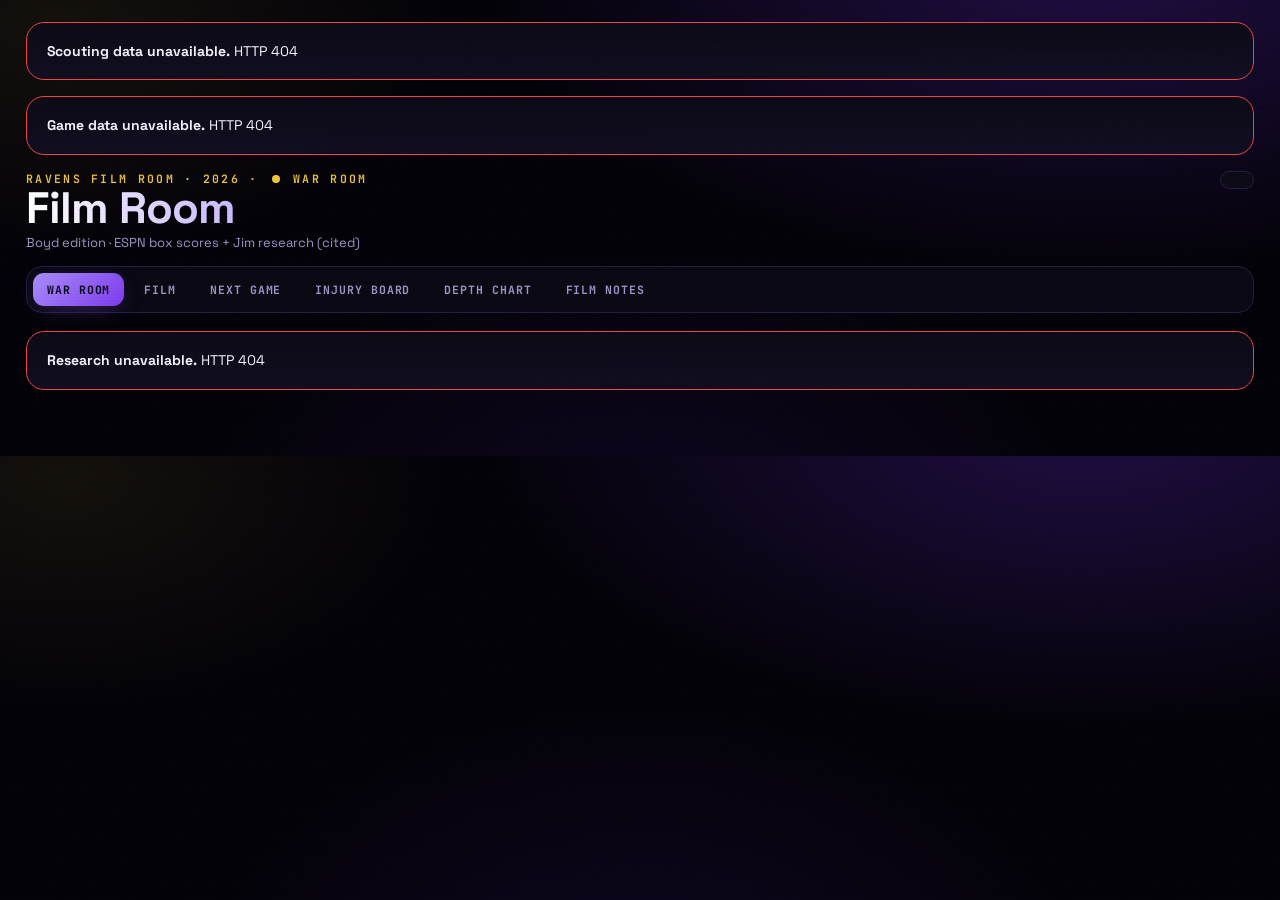
==== web/index.html @ 29cb2696 "Import ravens-film-room from TokenMax box" ====
<!doctype html>
<html lang="en">
<head>
<meta charset="utf-8">
<meta name="viewport" content="width=device-width, initial-scale=1">
<title>Ravens Film Room · War Room</title>
<link rel="stylesheet" href="style.css">
<!--FILMDATA-->
<!--SCOUTDATA-->
<!--RESEARCHDATA-->
</head>
<body>
<div class="film-grain" aria-hidden="true"></div>
<div class="scanlines" aria-hidden="true"></div>
<div id="app">
  <header class="top war-top">
    <div class="brand">
      <div class="kicker">RAVENS FILM ROOM · <span id="season-name">2026</span> · <span class="pulse-dot"></span> WAR ROOM</div>
      <div class="title">Film Room</div>
      <div class="subhead" id="subhead">Boyd edition · ESPN box scores + Jim research (cited)</div>
    </div>
    <div class="rec-pill" id="rec-pill"></div>
  </header>

  <nav class="screens" id="screen-nav" role="tablist">
    <button type="button" class="sn on" data-screen="war" role="tab" aria-selected="true">War Room</button>
    <button type="button" class="sn" data-screen="film" role="tab">Film</button>
    <button type="button" class="sn" data-screen="next" role="tab">Next Game</button>
    <button type="button" class="sn" data-screen="injuries" role="tab">Injury Board</button>
    <button type="button" class="sn" data-screen="depth" role="tab">Depth Chart</button>
    <button type="button" class="sn" data-screen="notes" role="tab">Film Notes</button>
  </nav>

  <!-- WAR ROOM -->
  <section id="screen-war" class="screen on" role="tabpanel">
    <div id="war-root"></div>
  </section>

  <!-- FILM ROOM (existing ESPN game breakdown) -->
  <section id="screen-film" class="screen" role="tabpanel" hidden>
    <div class="strip" id="strip"></div>
    <section class="score card" id="scoreboard"></section>
    <section class="notes" id="notes"></section>
    <section class="card" id="drives"></section>
    <section class="grid2">
      <div class="card" id="scoring"></div>
      <div class="card" id="wp"></div>
    </section>
    <section class="grid2">
      <div class="card" id="keyplays"></div>
      <div class="card" id="leaders"></div>
    </section>
    <section class="card" id="audit"></section>
    <footer class="card" id="sources"></footer>
  </section>

  <!-- NEXT GAME (scout) -->
  <section id="screen-next" class="screen" role="tabpanel" hidden>
    <div class="research-banner" id="next-research-banner"></div>
    <span id="kick" hidden></span>
    <section class="card matchup" id="matchup"></section>
    <section class="card" id="keys"></section>
    <section class="grid2">
      <div class="card" id="stats"></div>
      <div class="stack"><div class="card" id="results"></div><div class="card" id="injuries"></div></div>
    </section>
    <section class="card" id="oppdrives"></section>
    <section class="card" id="saudit"></section>
    <footer class="card" id="ssources"></footer>
  </section>

  <!-- INJURY BOARD -->
  <section id="screen-injuries" class="screen" role="tabpanel" hidden>
    <div id="injuries-root"></div>
  </section>

  <!-- DEPTH CHART -->
  <section id="screen-depth" class="screen" role="tabpanel" hidden>
    <div id="depth-root"></div>
  </section>

  <!-- FILM NOTES -->
  <section id="screen-notes" class="screen" role="tabpanel" hidden>
    <div id="notes-root"></div>
  </section>
</div>
<div id="tip" class="tip"></div>
<script src="common.js"></script>
<script src="hub.js"></script>
<script src="app.js"></script>
<script src="scout.js"></script>
</body>
</html>
---- web/style.css ----
@font-face{font-family:"SG";src:url("fonts/SpaceGrotesk.ttf") format("truetype");font-weight:300 700}
@font-face{font-family:"JBM";src:url("fonts/JetBrainsMono.ttf") format("truetype");font-weight:300 800}
:root{--bg:#030208;--card:#0c0a16;--card2:#12101f;--line:#241e42;--ink:#f4f0ff;--dim:#9b93c4;--faint:#6a628f;--rav:#a78bfa;--gold:#f0c43a;--opp:#888;--purple-glow:rgba(139,92,246,.45);
  --td:#22c55e;--fg:#38bdf8;--punt:#64748b;--to:#ef4444;--miss:#f59e0b;--end:#475569}
*{box-sizing:border-box}
body{margin:0;color:var(--ink);font:14px/1.45 "SG",system-ui,sans-serif;-webkit-font-smoothing:antialiased;
  background:radial-gradient(1100px 560px at 85% -8%,rgba(109,40,217,.28),transparent 55%),radial-gradient(700px 420px at 5% 5%,rgba(240,196,58,.07),transparent 55%),radial-gradient(900px 600px at 50% 120%,rgba(67,20,140,.2),transparent 50%),var(--bg);position:relative}
#app{max-width:1440px;margin:0 auto;padding:22px 26px 50px}
.mono{font-family:"JBM",ui-monospace,monospace}
a{color:var(--rav)}
.card{background:linear-gradient(180deg,var(--card),rgba(17,14,34,.9));border:1px solid var(--line);border-radius:18px;padding:18px 20px;margin-bottom:16px}
h2{margin:0 0 12px;font-size:12.5px;letter-spacing:.16em;text-transform:uppercase;color:var(--dim);display:flex;gap:10px;align-items:center}
h2 .aside{margin-left:auto;text-transform:none;letter-spacing:0;font-weight:400;color:var(--faint);font-size:12px}
h2 button{font:600 11.5px "JBM";color:#120b2e;background:var(--gold);border:0;border-radius:8px;padding:5px 10px;cursor:pointer;letter-spacing:.04em}
.grid2{display:grid;grid-template-columns:1fr 1fr;gap:16px}.grid2>.card{margin-bottom:16px}
.top{display:flex;flex-wrap:wrap;align-items:flex-end;gap:14px 24px;margin-bottom:14px}
.kicker{font:600 11.5px "JBM";letter-spacing:.2em;color:var(--gold)}
.title{font-size:44px;font-weight:700;letter-spacing:-.02em;line-height:1;background:linear-gradient(90deg,#fff,var(--rav));-webkit-background-clip:text;background-clip:text;color:transparent}
.strip{display:flex;gap:6px;flex-basis:100%;flex-wrap:wrap;justify-content:space-between}
.strip .gm{flex:1 1 0}
.gm{border:1px solid var(--line);background:var(--card);border-radius:11px;padding:5px 6px;min-width:58px;text-align:center;cursor:default;color:var(--ink);font:inherit}
.gm .w{font:700 10px "JBM";color:var(--faint)}.gm .o{font-weight:700;font-size:12px;white-space:nowrap}.gm .r{font:700 12px "JBM";white-space:nowrap}
.gm.W .r{color:var(--td)}.gm.L .r{color:var(--to)}.gm.done{cursor:pointer}.gm.done:hover{border-color:var(--rav)}
.gm.sel{border-color:var(--gold);box-shadow:0 0 0 1px var(--gold),0 6px 24px -10px var(--gold)}
.gm.future{opacity:.5}.gm.future .r{color:var(--dim);font-weight:500;font-size:10.5px}
/* scoreboard */
.score{display:grid;grid-template-columns:1fr auto 1fr;align-items:center;gap:20px;padding:22px 28px;position:relative;overflow:hidden}
.score:before{content:"";position:absolute;inset:0;background:linear-gradient(90deg,var(--awayc) 0%,transparent 35%,transparent 65%,var(--homec) 100%);opacity:.18}
.tm{display:flex;align-items:center;gap:16px;z-index:1}.tm.r{justify-content:flex-end;text-align:right}
.tm .ab{font:800 54px "JBM";letter-spacing:-.03em;line-height:1}.tm .nm{color:var(--dim);font-size:13px}.tm .rec{font:600 12px "JBM";color:var(--faint)}
.tm .pts{font:800 72px "JBM";line-height:1;min-width:110px;text-align:center}
.tm.lose .pts{color:var(--faint)}
.mid{text-align:center;z-index:1}
.mid .st{font:700 13px "JBM";color:var(--gold);letter-spacing:.14em}
.ls{border-collapse:collapse;margin:8px auto;font:600 13px "JBM"}.ls td,.ls th{padding:3px 10px;text-align:center}.ls th{color:var(--faint);font-weight:600}.ls td:last-child{color:var(--ink);font-weight:800}
.mid .meta{font-size:12px;color:var(--dim)}
/* notes */
.notes{display:grid;grid-template-columns:repeat(4,1fr);gap:12px;margin-bottom:16px}
.note{border:1px solid var(--line);border-radius:16px;padding:14px 16px;background:linear-gradient(135deg,rgba(157,123,255,.14),rgba(17,14,34,.9))}
.note.hero{background:linear-gradient(135deg,rgba(232,185,49,.22),rgba(17,14,34,.9));border-color:rgba(232,185,49,.5)}
.note .k{font:700 10.5px "JBM";letter-spacing:.14em;color:var(--gold)}
.note .big{font:800 30px "JBM";line-height:1.1;margin:4px 0}
.note .d{font-size:12.5px;color:var(--dim)}
/* drive chart */
.legend{display:flex;gap:12px;flex-wrap:wrap;font-size:12px;color:var(--dim)}
.legend i{display:inline-block;width:12px;height:12px;border-radius:3px;vertical-align:-2px;margin-right:4px}
.dwrap{display:grid;grid-template-columns:1fr 380px;gap:16px;margin-top:10px}
svg text{font-family:"JBM",monospace}
.drow{cursor:pointer}.drow:hover .hit{fill:rgba(157,123,255,.08)}.drow.sel .hit{fill:rgba(232,185,49,.10)}
.dline{fill:none;stroke-width:9;stroke-linecap:round}
.ddet{border:1px solid var(--line);border-radius:14px;background:var(--card2);padding:12px;max-height:720px;overflow:auto}
.ddet h3{margin:0 0 4px;font-size:16px}.ddet .sub{font-size:12px;color:var(--dim);margin-bottom:8px}
.pl{display:grid;grid-template-columns:54px 1fr;gap:8px;padding:6px 0;border-top:1px solid var(--line);font-size:12.5px}
.pl .c{font:600 11px "JBM";color:var(--faint)}.pl .dd{font:600 10.5px "JBM";color:var(--gold)}
.pl.pen{opacity:.7}.pl.np{opacity:.45}.pl.sc .tx{color:var(--td);font-weight:600}.pl.to .tx{color:var(--to);font-weight:600}
.pill{display:inline-block;font:700 10.5px "JBM";padding:2px 7px;border-radius:6px;color:#0b0820}
/* scoring timeline + wp */
.sp{display:grid;grid-template-columns:62px 1fr 64px;gap:10px;padding:7px 0;border-top:1px solid var(--line);font-size:12.5px;align-items:center}
.sp .q{font:600 11px "JBM";color:var(--faint)}.sp .s{font:700 13px "JBM";text-align:right}
.tip{position:fixed;pointer-events:none;z-index:20;max-width:360px;background:#1d1840;border:1px solid var(--rav);border-radius:10px;padding:8px 10px;font-size:12px;display:none;box-shadow:0 10px 30px rgba(0,0,0,.5)}
/* key plays */
.kp{display:grid;grid-template-columns:62px 1fr;gap:10px;padding:9px 0;border-top:1px solid var(--line)}
.kp .q{font:600 11px "JBM";color:var(--faint)}.kp .sc{font:700 11px "JBM";color:var(--dim)}
.tag{display:inline-block;font:700 10px "JBM";padding:1px 6px;border-radius:5px;margin-right:4px;border:1px solid var(--line);color:var(--dim)}
.tag.Score{color:var(--td);border-color:rgba(34,197,94,.5)}.tag.Turnover,.tag.stop{color:var(--to);border-color:rgba(239,68,68,.5)}.tag.WP{color:var(--gold);border-color:rgba(232,185,49,.5)}.tag.Big,.tag.Long{color:var(--fg);border-color:rgba(56,189,248,.5)}
.kp .tx{font-size:13px;margin-top:2px}
/* leaders */
.ld{display:grid;grid-template-columns:1fr 1fr;gap:12px}
.ldt h4{margin:0 0 6px;font:700 13px "JBM"}
.lr{padding:6px 0;border-top:1px solid var(--line)}.lr .c{font:600 10.5px "JBM";color:var(--faint);letter-spacing:.06em;text-transform:uppercase}.lr .n{font-weight:600}.lr .v{font:600 12px "JBM";color:var(--dim)}
.ts{margin-top:14px}.tsr{display:grid;grid-template-columns:70px 1fr 120px 1fr 70px;gap:8px;align-items:center;font:600 12px "JBM";padding:3px 0}
.tsr .lab{text-align:center;color:var(--dim);font-family:"SG";font-weight:500}.tsr .bar{height:8px;border-radius:5px;background:var(--line);overflow:hidden;display:flex}.tsr .bar.l{justify-content:flex-end}
.tsr .bar i{display:block;height:100%}.tsr .v2{text-align:right}
/* audit */
.au{display:grid;grid-template-columns:repeat(2,1fr);gap:16px}
.au table{width:100%;border-collapse:collapse;font:12.5px "JBM"}.au th,.au td{padding:5px 8px;border-top:1px solid var(--line);text-align:right}.au th:first-child,.au td:first-child{text-align:left;font-family:"SG"}
.ok{color:var(--td);font-weight:700}.info{color:var(--faint)}
#sources{font-size:12.5px;color:var(--dim)}#sources code{font-size:11.5px;color:var(--ink)}
@media (max-width:1100px){.grid2,.dwrap,.au{grid-template-columns:1fr}.notes{grid-template-columns:1fr 1fr}.top{flex-direction:column;align-items:flex-start}.strip{margin-left:0;justify-content:flex-start}}
@media (max-width:700px){.score{grid-template-columns:1fr;text-align:center}.tm,.tm.r{justify-content:center}.notes,.ld{grid-template-columns:1fr}.tm .pts{font-size:52px}.tm .ab{font-size:40px}}
@media (max-width:700px){.strip .gm{flex:1 1 64px}}
/* ---------- tabs (Film Room | Scouting) */
.tabs{margin-left:auto;display:flex;gap:4px;background:var(--card);border:1px solid var(--line);border-radius:12px;padding:4px}
.tabs a{font:700 12px "JBM";letter-spacing:.06em;text-transform:uppercase;color:var(--dim);text-decoration:none;padding:7px 14px;border-radius:9px}
.tabs a.on{background:var(--rav);color:#120b2e}.tabs a:not(.on):hover{color:var(--ink);background:var(--card2)}
/* ---------- scouting report */
.matchup{display:grid;grid-template-columns:1fr minmax(420px,auto) 1fr;align-items:center;gap:20px;padding:22px 28px;position:relative;overflow:hidden}
.matchup:before{content:"";position:absolute;inset:0;background:linear-gradient(90deg,var(--rav) 0%,transparent 35%,transparent 65%,var(--opp) 100%);opacity:.16}
.matchup .at{font:800 40px "JBM";letter-spacing:-.02em;margin:4px 0}.matchup .at span{color:var(--faint);font-size:26px}
.matchup .line,.matchup .pred{margin:12px auto 0;max-width:460px;background:rgba(7,6,15,.55);border:1px solid var(--line);border-radius:12px;padding:10px 14px}
.lk{font:700 10.5px "JBM";letter-spacing:.14em;color:var(--gold)}
.lv{font:800 26px "JBM"}.lv span{color:var(--faint)}
.ls2{font:12px "JBM";color:var(--dim)}.src{font-size:11px;color:var(--faint);margin-top:4px}
.pbar{display:flex;height:9px;border-radius:6px;overflow:hidden;margin:7px 0 5px;background:var(--line)}.pbar i{display:block;height:100%}
.keys{display:grid;grid-template-columns:repeat(3,1fr);gap:12px}
.key{display:flex;gap:12px;background:var(--card2);border:1px solid var(--line);border-radius:14px;padding:12px 14px}
.kn{font:800 22px "JBM";color:var(--gold);min-width:22px}
.kt{font-weight:700;margin-bottom:6px}
.kv{display:flex;gap:8px;flex-wrap:wrap;margin-bottom:6px}.kv span{background:rgba(7,6,15,.6);border:1px solid var(--line);border-radius:8px;padding:3px 8px;display:flex;flex-direction:column}
.kv em{font-style:normal;font-size:10.5px;color:var(--faint)}.kv b{font:800 16px "JBM"}
.kx{font-size:12.5px;color:var(--dim)}
.sst{width:100%;border-collapse:collapse}.sst th{font:700 13px "SG";padding:4px 8px 10px}.sst th small{color:var(--faint);font:500 11px "JBM"}
.sst td{padding:6px 8px;border-top:1px solid var(--line)}.sst .grp td{font:700 10.5px "JBM";letter-spacing:.14em;text-transform:uppercase;color:var(--gold);padding-top:12px;border-top:0}
.sst .sl{text-align:center;color:var(--dim);font-size:12.5px}
.sst .sv{width:34%}.sst .sv.r{text-align:right}.sst .sv b{font:800 17px "JBM";display:block}.sst .sv small{font:11px "JBM";color:var(--faint)}
.sst .sv.best b{color:var(--c)}.sst .sv.best{background:linear-gradient(90deg,color-mix(in srgb,var(--c) 14%,transparent),transparent)}.sst .sv.r.best{background:linear-gradient(270deg,color-mix(in srgb,var(--c) 14%,transparent),transparent)}
.rts{display:grid;grid-template-columns:1fr;gap:14px}.rts h4{margin:0 0 6px;font:700 13px "JBM"}
.rt{width:100%;border-collapse:collapse;font:12.5px "JBM"}.rt th{color:var(--faint);font-weight:600;text-align:right;padding:4px 6px}.rt td{padding:6px;border-top:1px solid var(--line);text-align:right}
.rt th:nth-child(-n+3),.rt td:nth-child(-n+3){text-align:left}.rt .W{color:var(--td);font-weight:700}.rt .L{color:var(--to);font-weight:700}.rt .T{color:var(--miss)}
.rt tr.next td{color:var(--gold)}.flink{text-decoration:none}.flink:hover{text-decoration:underline}
.ohead{display:flex;align-items:baseline;gap:16px;margin-bottom:10px;flex-wrap:wrap}.ok2{font:700 11px "JBM";letter-spacing:.14em;color:var(--gold)}.osc{font:700 18px "JBM"}.osc .info{font:12px "SG";margin-left:8px}
#odc h2{margin-top:4px}
.inj{display:flex;justify-content:space-between;gap:10px;padding:7px 0;border-top:1px solid var(--line)}
.ist{font:700 11px "JBM";padding:3px 8px;border-radius:7px;height:fit-content;white-space:nowrap}.ist.q{background:rgba(245,158,11,.15);color:var(--miss)}.ist.out{background:rgba(239,68,68,.15);color:var(--to)}
.aud2{width:100%;border-collapse:collapse;font:12px "JBM"}.aud2 th,.aud2 td{padding:4px 6px;border-top:1px solid var(--line);text-align:right}.aud2 th:first-child,.aud2 td:first-child{text-align:left;font-family:"SG"}
.stack{display:flex;flex-direction:column}.stack>.card{margin-bottom:16px}
@media (max-width:1100px){.matchup{grid-template-columns:1fr}.matchup .tm,.matchup .tm.r{justify-content:center;text-align:center}.keys{grid-template-columns:1fr 1fr}}
@media (max-width:700px){.keys{grid-template-columns:1fr}.matchup .at{font-size:30px}.tabs{margin-left:0}}
@media (max-width:700px){h2{flex-wrap:wrap}h2 .aside{margin-left:0;flex-basis:100%}.lv{font-size:21px}.matchup{padding:18px 14px}.sst .sv b{font-size:15px}.kv span{flex:1 1 40%}}


/* ===== Sat Oct 10 afternoon remaster: film-room chrome ===== */
.film-grain,.scanlines{pointer-events:none;position:fixed;inset:0;z-index:50}
.film-grain{opacity:.055;background-image:url("data:image/svg+xml,%3Csvg viewBox='0 0 200 200' xmlns='http://www.w3.org/2000/svg'%3E%3Cfilter id='n'%3E%3CfeTurbulence type='fractalNoise' baseFrequency='0.85' numOctaves='4' stitchTiles='stitch'/%3E%3C/filter%3E%3Crect width='100%25' height='100%25' filter='url(%23n)'/%3E%3C/svg%3E");mix-blend-mode:overlay}
.scanlines{opacity:.04;background:repeating-linear-gradient(0deg,transparent,transparent 2px,rgba(0,0,0,.35) 2px,rgba(0,0,0,.35) 3px)}
.anim-on .film-grain{animation:grain-shift 8s steps(8) infinite}
@keyframes grain-shift{0%,100%{transform:translate(0,0)}25%{transform:translate(-1%,1%)}50%{transform:translate(1%,-1%)}75%{transform:translate(-1%,-2%)}}
.pulse-dot{display:inline-block;width:8px;height:8px;border-radius:50%;background:var(--gold);box-shadow:0 0 0 0 rgba(240,196,58,.6);vertical-align:middle;margin:0 4px}
.anim-on .pulse-dot{animation:pulse 2.2s ease-out infinite}
@keyframes pulse{0%{box-shadow:0 0 0 0 rgba(240,196,58,.55)}70%{box-shadow:0 0 0 12px rgba(240,196,58,0)}100%{box-shadow:0 0 0 0 rgba(240,196,58,0)}}
.subhead{color:var(--dim);font-size:13px;margin-top:4px}
.war-top{align-items:flex-start}
.rec-pill{margin-left:auto;display:flex;align-items:baseline;gap:8px;background:var(--card);border:1px solid var(--line);border-radius:999px;padding:8px 16px;box-shadow:0 0 40px -12px var(--purple-glow)}
.rp-k{font:800 12px "JBM";letter-spacing:.16em;color:var(--rav)}.rp-v{font:800 28px "JBM";color:var(--ink)}.rp-s{font-size:12px;color:var(--dim)}
.screens{display:flex;flex-wrap:wrap;gap:6px;margin:0 0 18px;padding:6px;background:rgba(12,10,22,.85);border:1px solid var(--line);border-radius:16px;backdrop-filter:blur(8px);position:sticky;top:8px;z-index:10}
.sn{font:700 11.5px "JBM";letter-spacing:.08em;text-transform:uppercase;color:var(--dim);background:transparent;border:0;border-radius:11px;padding:9px 14px;cursor:pointer}
.sn:hover{color:var(--ink);background:var(--card2)}
.sn.on{color:#0a0618;background:linear-gradient(135deg,var(--rav),#7c3aed);box-shadow:0 6px 24px -8px var(--purple-glow)}
.screen{display:none}.screen.on{display:block;animation:fade-in .35s ease}
@keyframes fade-in{from{opacity:0;transform:translateY(6px)}to{opacity:1;transform:none}}
.glow-pulse{position:relative;overflow:hidden}
.glow-pulse:before{content:"";position:absolute;inset:-40% -20%;background:conic-gradient(from 180deg,transparent,rgba(167,139,250,.12),transparent 40%);animation:spin-slow 14s linear infinite;opacity:.7}
.anim-on .glow-pulse:before{animation-play-state:running}
@keyframes spin-slow{to{transform:rotate(360deg)}}
.glow-soft{box-shadow:0 0 60px -20px var(--purple-glow)}
.war-hero{padding:28px 30px;position:relative;z-index:1}
.war-hero>*{position:relative;z-index:1}
.wh-kicker{font:700 12px "JBM";letter-spacing:.2em;color:var(--gold);display:flex;align-items:center;gap:10px}
.reel{width:18px;height:18px;border-radius:4px;border:2px solid var(--gold);box-shadow:inset 0 0 0 3px var(--bg);background:repeating-linear-gradient(90deg,var(--gold),var(--gold) 2px,transparent 2px,transparent 4px)}
.wh-title{font:800 56px "JBM";letter-spacing:-.03em;line-height:1;margin:8px 0;background:linear-gradient(100deg,#fff 20%,var(--rav) 80%);-webkit-background-clip:text;background-clip:text;color:transparent}
.wh-title .at{color:var(--faint);-webkit-text-fill-color:var(--faint)}
.wh-when{color:var(--dim);font-size:15px;margin-bottom:16px}
.wh-actions{display:flex;flex-wrap:wrap;gap:8px;margin-bottom:12px}
.gold-btn,.ghost-btn{font:700 12px "JBM";letter-spacing:.06em;text-transform:uppercase;border-radius:10px;padding:9px 14px;cursor:pointer;border:1px solid transparent}
.gold-btn{background:var(--gold);color:#120b2e;border-color:var(--gold)}
.ghost-btn{background:transparent;color:var(--ink);border-color:var(--line)}
.ghost-btn:hover{border-color:var(--rav);color:var(--rav)}
.as-of{font-size:12px;color:var(--faint);max-width:720px}
.war-grid{display:grid;grid-template-columns:1fr 1fr;gap:16px;margin-bottom:16px}
.war-grid.three{grid-template-columns:repeat(3,1fr)}
.lead{font-size:16px;font-weight:600;margin:0 0 10px}
.dim{color:var(--dim);font-size:13px}
.hi{color:var(--gold);font-weight:600}
.badge-new,.badge-src{font:700 10px "JBM";letter-spacing:.14em;padding:3px 8px;border-radius:6px;background:rgba(240,196,58,.18);color:var(--gold);margin-right:8px}
.badge-src.espn{background:rgba(167,139,250,.18);color:var(--rav)}
.swap{display:grid;grid-template-columns:1fr auto 1fr;gap:12px;align-items:center;margin:12px 0;padding:12px;background:var(--card2);border-radius:12px;border:1px solid var(--line)}
.swap em{font-style:normal;font:700 10px "JBM";letter-spacing:.14em;color:var(--faint);text-transform:uppercase}
.swap ul{margin:6px 0 0;padding-left:18px}.swap-arrow{font:800 22px "JBM";color:var(--rav)}
.tl{list-style:none;margin:0;padding:0}
.tl li{padding:12px 0 12px 16px;border-left:2px solid var(--line);position:relative}
.tl li:before{content:"";position:absolute;left:-5px;top:16px;width:8px;height:8px;border-radius:50%;background:var(--rav);box-shadow:0 0 12px var(--rav)}
.tl-d{font:700 11px "JBM";color:var(--gold);letter-spacing:.08em}.tl-t{font-weight:700;margin:2px 0}.tl-x{font-size:13px;color:var(--dim)}
.cite{font-size:11px;color:var(--faint);margin-top:8px;line-height:1.4}.cite-file{font-family:"JBM",monospace;color:var(--rav)}.cite a{color:var(--dim)}
.line-big{font:800 28px "JBM";margin:4px 0 8px}
.move-list{margin:8px 0;padding-left:18px;font-size:13px;color:var(--dim)}.move-list code{font-size:11px;color:var(--rav)}
.gap-list,.bullet-tight{margin:0;padding-left:18px;color:var(--dim);font-size:13.5px}.gap-list li{margin:6px 0}
.gap-card{border-color:rgba(245,158,11,.35);background:linear-gradient(160deg,rgba(245,158,11,.08),var(--card))}
.trade-card{border-color:rgba(167,139,250,.35)}
.inj-h{font:700 11px "JBM";letter-spacing:.14em;text-transform:uppercase;color:var(--gold);margin:16px 0 8px}
.inj-row{display:grid;grid-template-columns:1.2fr 1.4fr auto;gap:10px;align-items:center;padding:10px 0;border-top:1px solid var(--line)}
.inj-row.dnp{background:linear-gradient(90deg,rgba(239,68,68,.07),transparent)}.inj-row.lim{background:linear-gradient(90deg,rgba(245,158,11,.06),transparent)}
.inj-name .pos{font:600 11px "JBM";color:var(--faint);margin-left:6px}
.inj-note{font-size:13px;color:var(--dim)}
.inj-st{font:700 10.5px "JBM";padding:4px 8px;border-radius:7px;background:var(--card2);color:var(--dim);white-space:nowrap}
.inj-st.bad,.inj-row.bad .inj-st{background:rgba(239,68,68,.15);color:var(--to)}
.inj-st.warn{background:rgba(245,158,11,.15);color:var(--miss)}
.dc-row{display:grid;grid-template-columns:64px 1fr;gap:12px;padding:12px 0;border-top:1px solid var(--line)}
.dc-pos{font:800 14px "JBM";color:var(--rav)}.dc-starter{font-weight:700}.dc-note{font-size:12.5px;color:var(--dim);margin-top:3px}.dc-back{font:600 11.5px "JBM";color:var(--faint);margin-top:4px}
.gap-tag{display:inline-block;font:700 10px "JBM";letter-spacing:.1em;padding:2px 6px;border-radius:5px;background:rgba(245,158,11,.2);color:var(--miss);margin-right:6px}
.gap-tag.soft{margin-top:6px;background:rgba(245,158,11,.1)}
.dc-row.gap{opacity:.92}
.film-bullets{list-style:none;margin:0;padding:0}
.film-bullets li{display:flex;gap:12px;padding:10px 0;border-top:1px solid var(--line);font-size:14px;color:var(--dim)}
.tick{flex:0 0 10px;height:10px;margin-top:5px;border-radius:2px;background:var(--rav);box-shadow:0 0 10px var(--rav)}
.reel-strip{display:grid;grid-template-columns:repeat(auto-fit,minmax(220px,1fr));gap:12px}
.reel-frame{background:var(--card2);border:1px solid var(--line);border-radius:14px;padding:14px;position:relative;overflow:hidden}
.reel-frame:before{content:"";position:absolute;top:0;left:0;right:0;height:3px;background:linear-gradient(90deg,var(--rav),var(--gold))}
.rf-d{font:700 11px "JBM";color:var(--gold)}.rf-t{font-weight:700;margin:4px 0}.rf-x{font-size:12.5px;color:var(--dim)}
.research-strip{margin-bottom:16px;border-color:rgba(240,196,58,.35);background:linear-gradient(135deg,rgba(240,196,58,.1),var(--card))}
.rs-grid{display:grid;grid-template-columns:repeat(3,1fr);gap:12px;font-size:13.5px;color:var(--dim);margin:8px 0}
.rs-grid b{color:var(--ink)}
@media (max-width:1100px){.war-grid,.war-grid.three,.rs-grid{grid-template-columns:1fr}.wh-title{font-size:40px}.inj-row{grid-template-columns:1fr}.rec-pill{margin-left:0}}
@media (max-width:700px){.screens{position:static}.sn{padding:8px 10px;font-size:10.5px}}
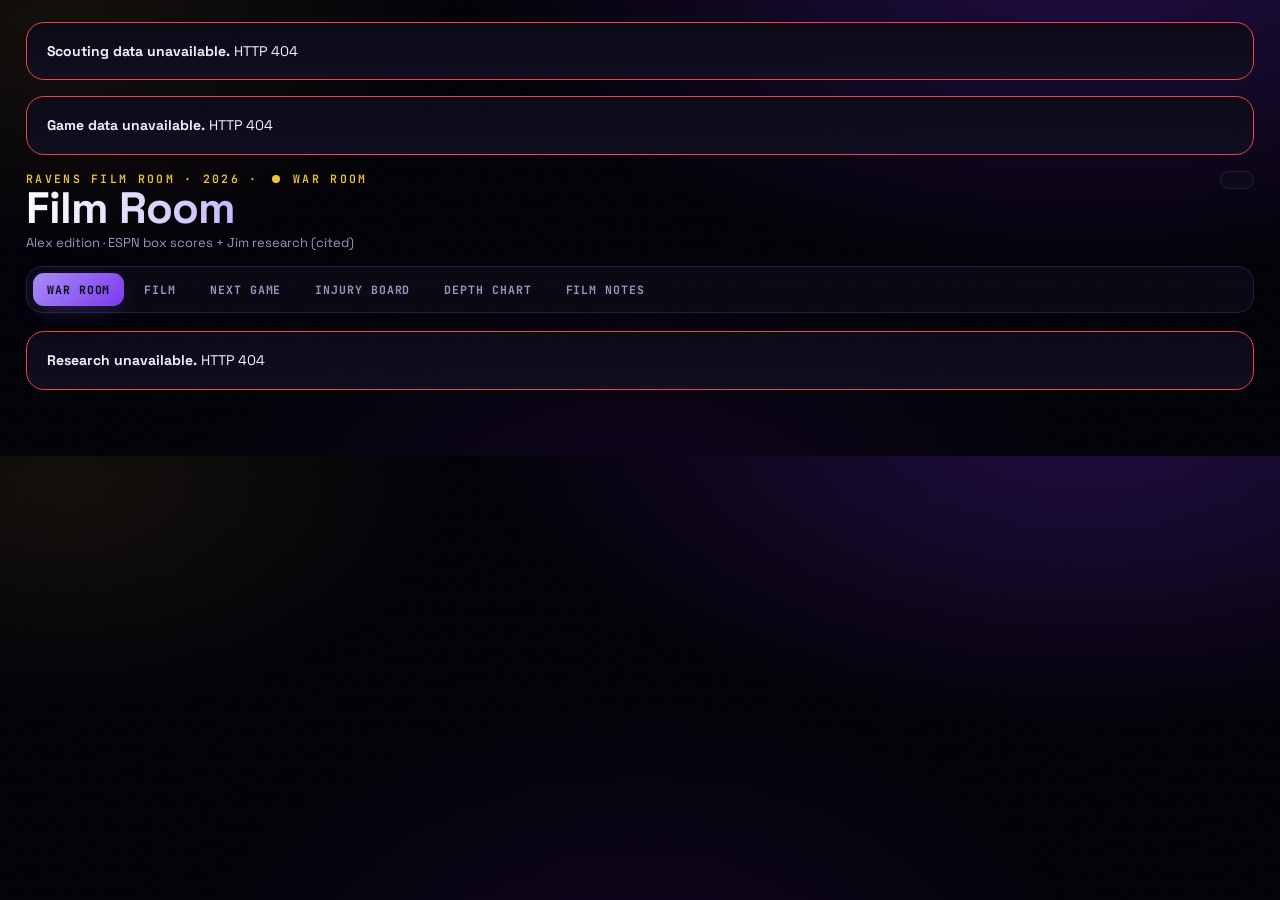
==== commit 6722e1a9: "privacy: scrub family names from demo UI Boyd ordered this scrub on Nov 5 (voice) so Demo Director d" ====
--- a/web/index.html
+++ b/web/index.html
@@ -17,7 +17,7 @@
     <div class="brand">
       <div class="kicker">RAVENS FILM ROOM · <span id="season-name">2026</span> · <span class="pulse-dot"></span> WAR ROOM</div>
       <div class="title">Film Room</div>
-      <div class="subhead" id="subhead">Boyd edition · ESPN box scores + Jim research (cited)</div>
+      <div class="subhead" id="subhead">Alex edition · ESPN box scores + Jim research (cited)</div>
     </div>
     <div class="rec-pill" id="rec-pill"></div>
   </header>
